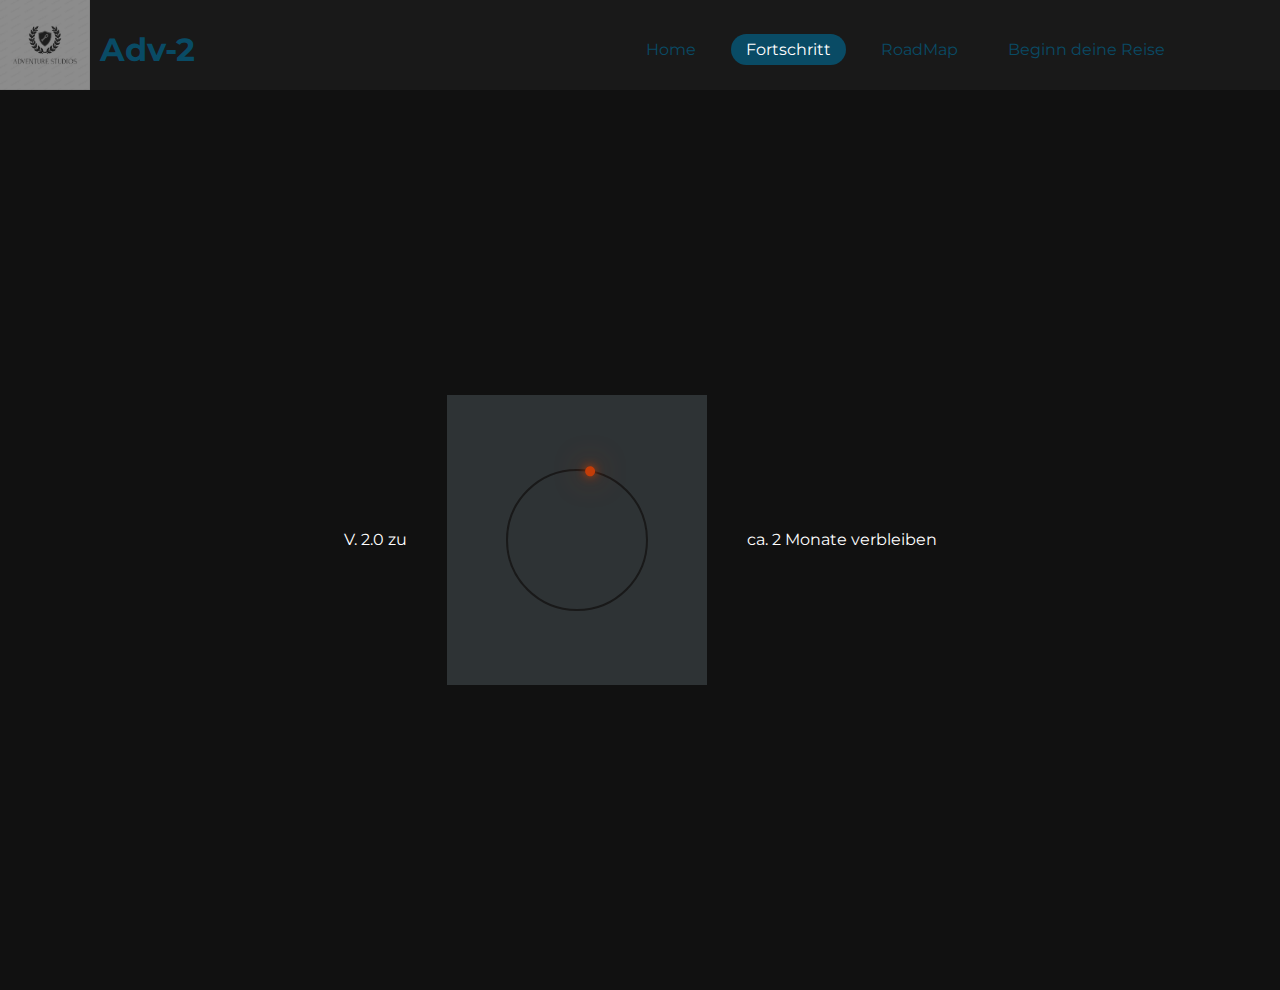
==== pg/progress.html @ a6b44a04 "Add files via upload" ====
<!DOCTYPE html>
<html lang="de">
<head>
    <meta charset="UTF-8">
    <meta http-equiv="X-UA-Compatible" content="IE=edge">
    <meta name="viewport" content="width=device-width, initial-scale=1.0">
    <link rel="stylesheet" href="style1.css">
    <title>Mc-Adv-2</title>
</head>
<body>
    <header id="header">
        <a href="#" class="logo">Adv-2</a>
        <ul>
            <li><a href="../index.html">Home</a></li>
            <li><a href="#" class="active">Fortschritt</a></li>
            <li><a href="roadmap.html">RoadMap</a></li>
            <li><a href="start.html">Beginn deine Reise</a></li>
        </ul>
    </header>
    <div class="container">
        <p>V. 2.0 zu</p>
        <div class="card">
            <div class="percent" style="--clr:#c43d08;--num:3;">
                <div class="dot"></div>
                <svg>
                    <circle cx="70" cy="70" r="70"></circle>
                    <circle cx="70" cy="70" r="70"></circle>
                </svg>
                <div class="number">
                    <h2>3,4<span>%</span></h2>
                    <p>fertiggestellt</p>
                </div>
            </div>
        </div>
        <p>ca. 2 Monate verbleiben</p>
    </div>
    <img src="../pic/Adventure_Studios.png" class="img" id="logo">
</body>
<style>
    body
    {
        background: #191919;
        color: #fff;
    }
    .container
    {
        position: relative;
        display: flex;
        justify-content: center;
        align-items: center;
        gap: 40px;
        flex-wrap: wrap;
        margin-top: 7%;
    }
    .container .card
    {
        position: relative;
        width: 260px;
        height: 290px;
        background: #2e3335;
        display: flex;
        justify-content: center;
        align-items: center;
    }
    .container .card .percent
    {
        position: relative;
        width: 150px;
        height: 150px;
    }
    .container .card .percent svg
    {
        position: relative;
        width: 150px;
        height: 150px;
        transform: rotate(270deg);
    }
    .container .card .percent svg circle
    {
        width: 100%;
        height: 100%;
        fill: transparent;
        stroke-width: 2;
        stroke: #191919;
        transform: translate(5px, 5px);
    }
    .container .card .percent svg circle:nth-child(2)
    {
        stroke: var(--clr);
        stroke-dasharray: 440;
        stroke-dashoffset: calc(440 - (440 * var(--num)) / 100);
        opacity: 0;
        animation: fadeIn 1s linear forwards;
        animation-delay: 2.5s;
    }
    @keyframes fadeIn
    {
        0%
        {
            opacity: 0;
        }
        100%
        {
            opacity: 100%;
        }
    }
    .dot
    {
        position: absolute;
        inset: 5px;
        z-index: 10;
        transform: rotate(calc(3.6deg * var(--num)));
        animation: animateDot 1.5s linear forwards;
    }
    @keyframes animateDot
    {
        0%
        {
            transform: rotate(0deg);
        }
        100%
        {
            transform: rotate(calc(3.6deg * var(--num)));
        }
    }
    .dot::before
    {
        content: '';
        position: absolute;
        top: -5px;
        left: 50%;
        transform: translateX(-50%);
        width: 10px;
        height: 10px;
        border-radius: 50%;
        background: var(--clr);

        box-shadow: 0 0 10px var(--clr),
        0 0 30px var(--clr);
    }
    .number 
    {
        position: absolute;
        inset: 0;
        display: flex;
        justify-content: center;
        align-items: center;
        flex-direction: column;
        opacity: 0;
        animation: fadeIn 1s linear forwards;
        animation-delay: 2.5s;
    }
    .number h2
    {
        display: flex;
        justify-content: center;
        align-items: center;
        color: #fff;
        font-weight: 700;
        font-size: 2.5em;
    }
    .number h2 span
    {
        font-weight: 300;
        color: #fff;
        font-size: 0.5em;
    }
    .number p
    {
        font-weight: 300;
        font-size: 0.75em;
        letter-spacing: 2px;
        text-transform: uppercase;
        color: rgba(255, 255, 255, 0.75);
    }
    .percent p
    {
        margin: 0;
        padding: 0;
    }
</style>
</html>
---- pg/style1.css ----
@import url("https://fonts.googleapis.com/css2?family=Montserrat:wght@300;500&display=swap");
* {
  margin: 0;
  padding: 0;
  box-sizing: border-box;
}
#header
{
    position: absolute;
    top: 0;
    left: 0;
    width: 100%;
    padding: 30px 100px;
    display: flex;
    justify-content: space-between;
    align-items: center;
    z-index: 10000;
}
#header .logo
{
    color: #094b65;
    font-weight: 700;
    font-size: 2em;
    text-decoration: none;
}
.img
{
  width: 90px;
  height: 90px;
  display: flex;
  position: absolute;
  bottom: 5px;
  right: 5px;
  opacity: 0.5;
}
#header ul
{
    display: flex;
    justify-content: center;
    align-items: center;
}
#header ul li
{
    list-style: none;
    margin-left: 20px;
}
#header ul li a 
{
    text-decoration: none;
    padding: 6px 15px;
    color: #094b65;
    border-radius: 20px;
}
#header ul li a:hover, 
#header ul li a.active
{
    background: #094b65;
    color: #fff;
}
img
{
    position: absolute;
    top: 0;
    left: 0;
    width: 100%;
    height: 100%;
    object-fit: cover;
    align-items: center;
}
html {
  font-family: "Montserrat";
}
.container {
  min-height: 100vh;
  width: 100%;
  display: flex;
  align-items: center;
  justify-content: center;
  padding: 100px 0;
  background-color: #111;
}
.timeline {
  width: 80%;
  height: auto;
  max-width: 800px;
  margin: 0 auto;
  position: relative;
}

.timeline ul {
  list-style: none;
}
.timeline ul li {
  padding: 20px;
  background-color: #1e1f22;
  color: white;
  border-radius: 10px;
  margin-bottom: 20px;
}
.timeline ul li:last-child {
  margin-bottom: 0;
}
.timeline-content h1 {
  font-weight: 500;
  font-size: 25px;
  line-height: 30px;
  margin-bottom: 10px;
}
.timeline-content p {
  font-size: 16px;
  line-height: 30px;
  font-weight: 300;
}
.timeline-content .date {
  font-size: 12px;
  font-weight: 300;
  margin-bottom: 10px;
  letter-spacing: 2px;
}
@media only screen and (min-width: 768px) {
  .timeline:before {
    content: "";
    position: absolute;
    top: 0;
    left: 50%;
    transform: translateX(-50%);
    width: 2px;
    height: 100%;
    background-color: gray;
  }
  .timeline ul li {
    width: 50%;
    position: relative;
    margin-bottom: 50px;
  }
  .timeline ul li:nth-child(odd) {
    float: left;
    clear: right;
    transform: translateX(-30px);
    border-radius: 20px 0px 20px 20px;
  }
  .timeline ul li:nth-child(even) {
    float: right;
    clear: left;
    transform: translateX(30px);
    border-radius: 0px 20px 20px 20px;
  }
  .timeline ul li::before {
    content: "";
    position: absolute;
    height: 20px;
    width: 20px;
    border-radius: 50%;
    background-color: gray;
    top: 0px;
  }
  .timeline ul li:nth-child(odd)::before {
    transform: translate(50%, -50%);
    right: -30px;
  }
  .timeline ul li:nth-child(even)::before {
    transform: translate(-50%, -50%);
    left: -30px;
  }
  .timeline-content .date {
    position: absolute;
    top: -30px;
  }
  .timeline ul li:hover::before {
    background-color: aqua;
  }
}
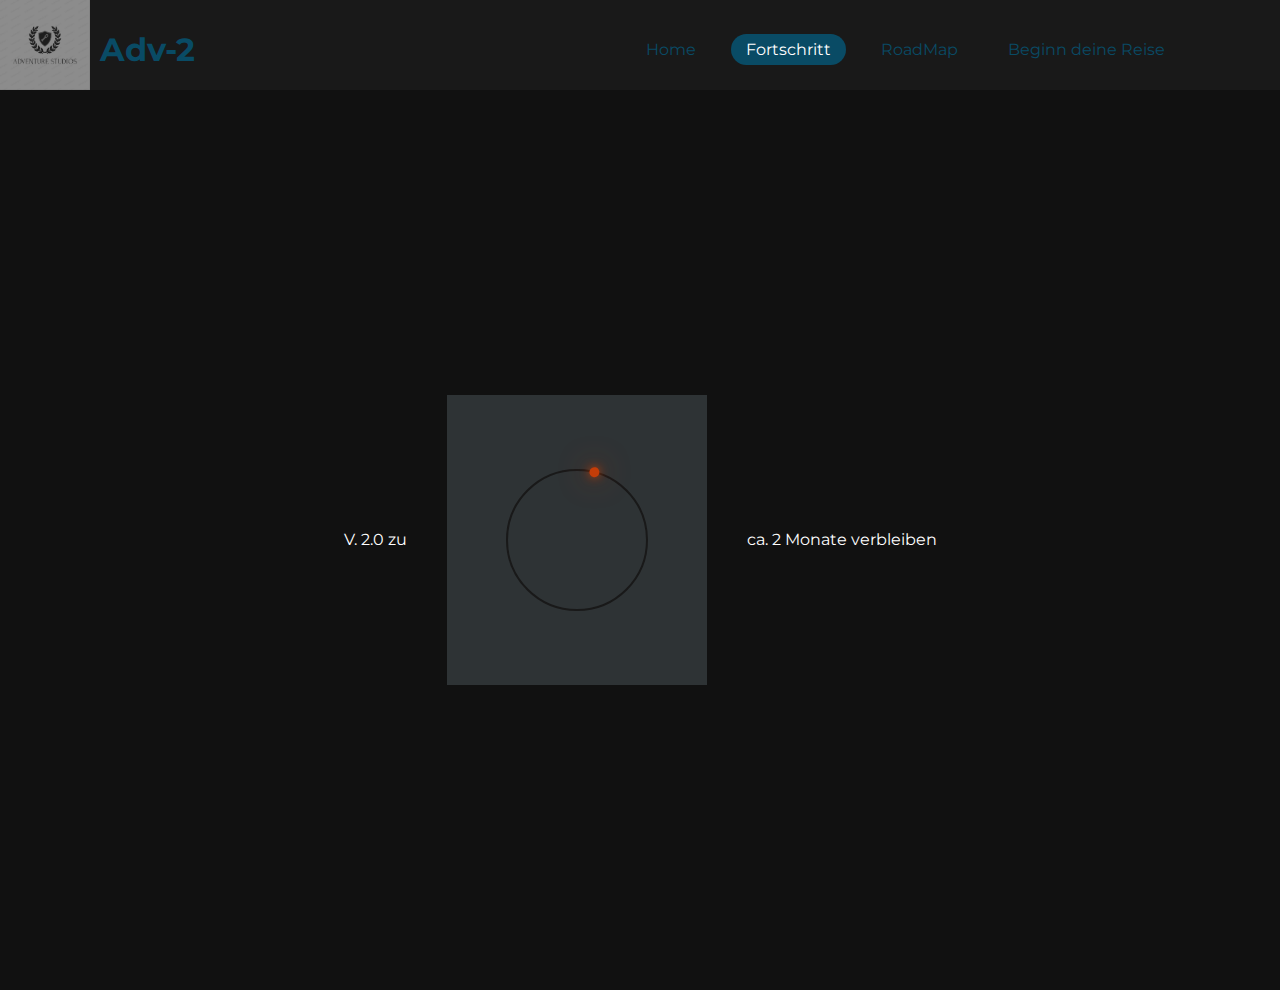
==== commit 500fe692: "Update progress.html" ====
--- a/pg/progress.html
+++ b/pg/progress.html
@@ -20,14 +20,14 @@
     <div class="container">
         <p>V. 2.0 zu</p>
         <div class="card">
-            <div class="percent" style="--clr:#c43d08;--num:3;">
+            <div class="percent" style="--clr:#c43d08;--num:4;">
                 <div class="dot"></div>
                 <svg>
                     <circle cx="70" cy="70" r="70"></circle>
                     <circle cx="70" cy="70" r="70"></circle>
                 </svg>
                 <div class="number">
-                    <h2>3,4<span>%</span></h2>
+                    <h2>3,6<span>%</span></h2>
                     <p>fertiggestellt</p>
                 </div>
             </div>
@@ -179,4 +179,4 @@
         padding: 0;
     }
 </style>
-</html>+</html>
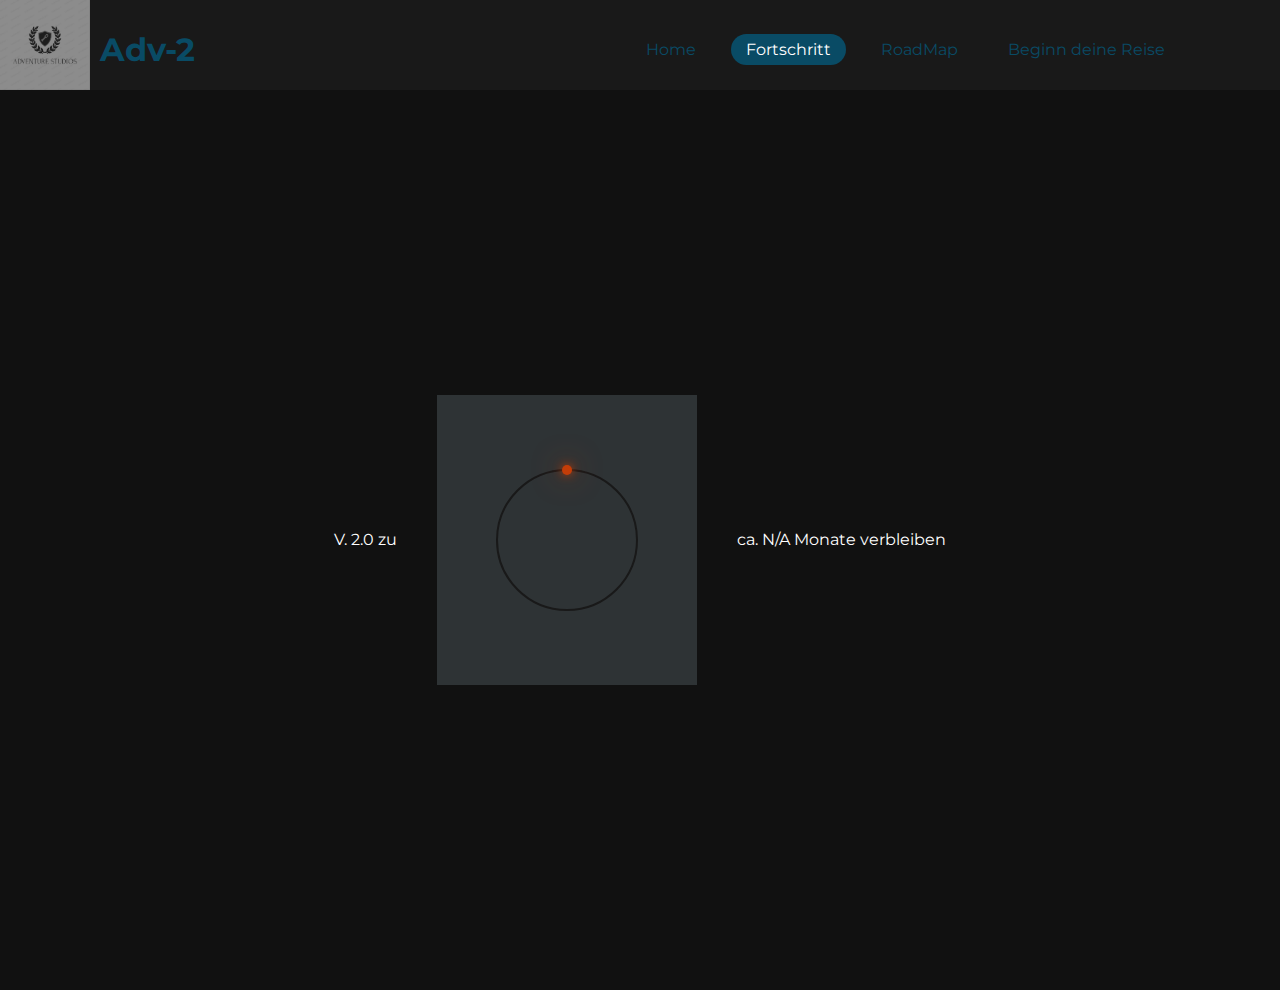
==== commit c9229c1c: "Update progress.html" ====
--- a/pg/progress.html
+++ b/pg/progress.html
@@ -20,19 +20,19 @@
     <div class="container">
         <p>V. 2.0 zu</p>
         <div class="card">
-            <div class="percent" style="--clr:#c43d08;--num:4;">
+            <div class="percent" style="--clr:#c43d08;--num:0;">
                 <div class="dot"></div>
                 <svg>
                     <circle cx="70" cy="70" r="70"></circle>
                     <circle cx="70" cy="70" r="70"></circle>
                 </svg>
                 <div class="number">
-                    <h2>3,6<span>%</span></h2>
+                    <h2>--<span>%</span></h2>
                     <p>fertiggestellt</p>
                 </div>
             </div>
         </div>
-        <p>ca. 2 Monate verbleiben</p>
+        <p>ca. N/A Monate verbleiben</p>
     </div>
     <img src="../pic/Adventure_Studios.png" class="img" id="logo">
 </body>
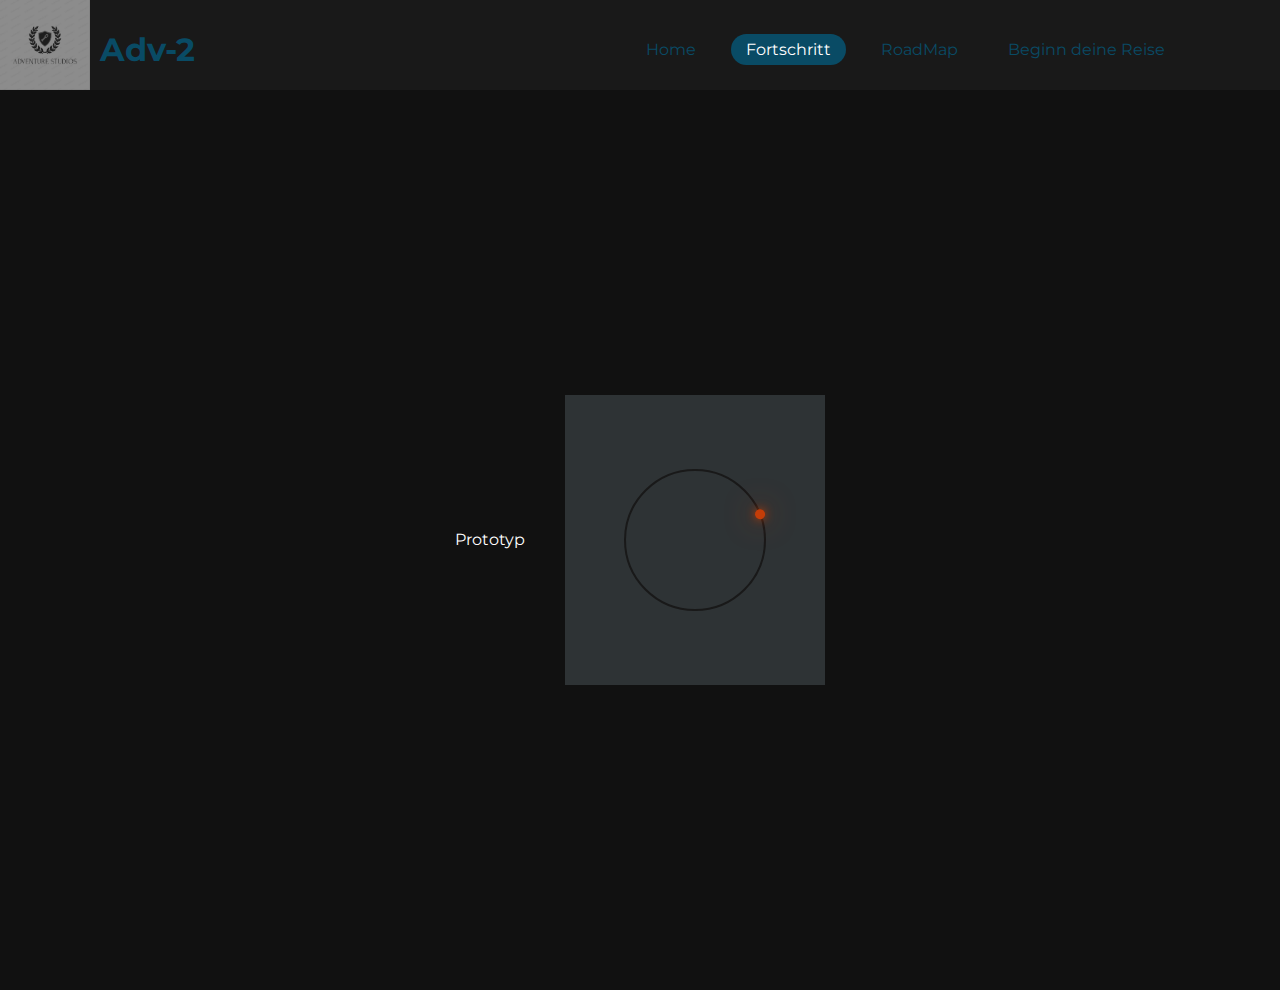
==== commit 724cc3d1: "Update progress.html" ====
--- a/pg/progress.html
+++ b/pg/progress.html
@@ -18,21 +18,20 @@
         </ul>
     </header>
     <div class="container">
-        <p>V. 2.0 zu</p>
+        <p>Prototyp</p>
         <div class="card">
-            <div class="percent" style="--clr:#c43d08;--num:0;">
+            <div class="percent" style="--clr:#c43d08;--num:19;">
                 <div class="dot"></div>
                 <svg>
                     <circle cx="70" cy="70" r="70"></circle>
                     <circle cx="70" cy="70" r="70"></circle>
                 </svg>
                 <div class="number">
-                    <h2>--<span>%</span></h2>
+                    <h2>19<span>%</span></h2>
                     <p>fertiggestellt</p>
                 </div>
             </div>
         </div>
-        <p>ca. N/A Monate verbleiben</p>
     </div>
     <img src="../pic/Adventure_Studios.png" class="img" id="logo">
 </body>
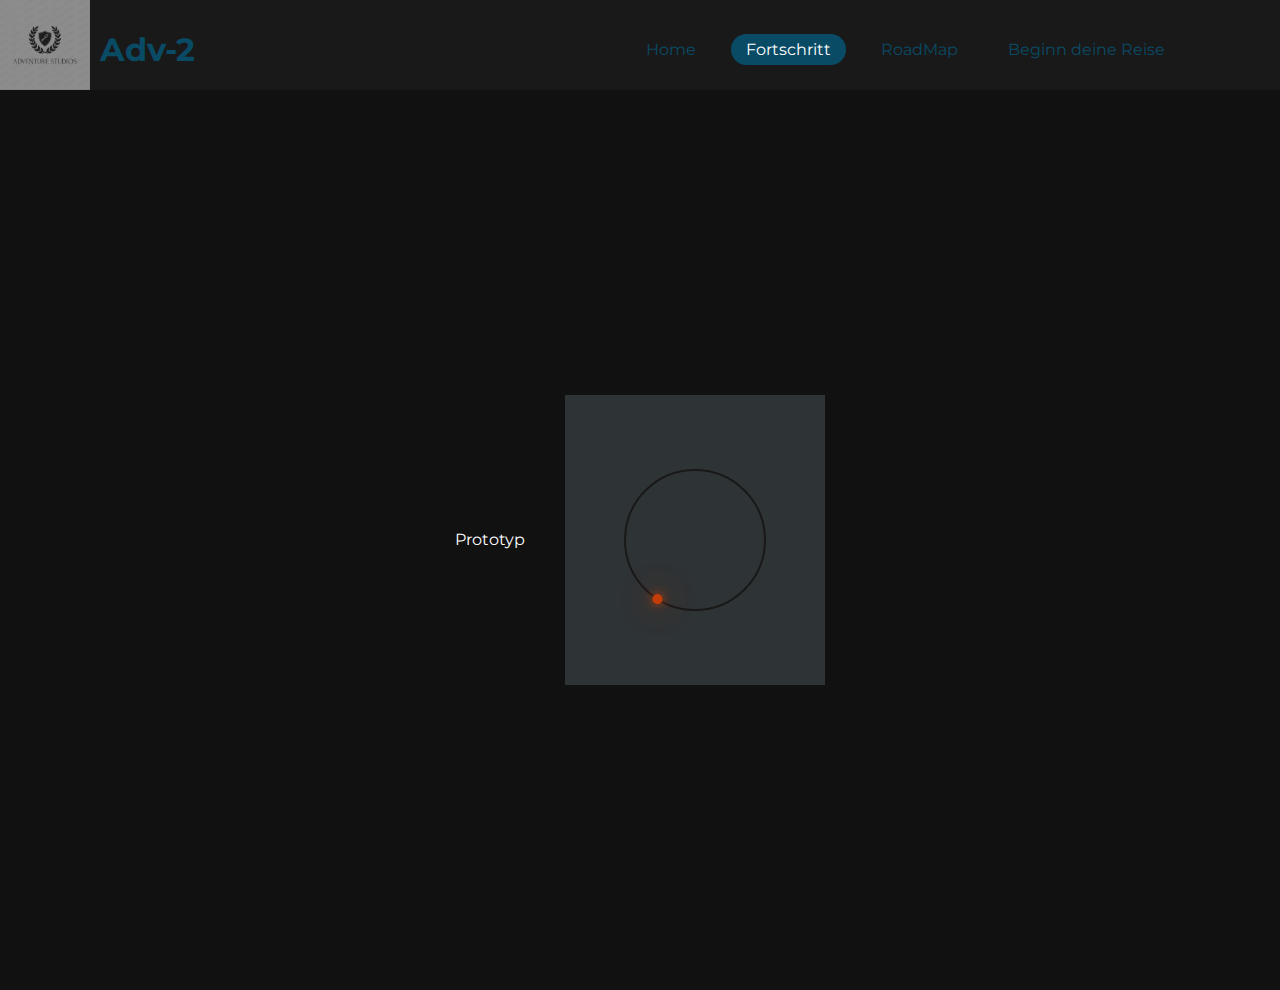
==== commit c5c73bc2: "Update progress.html" ====
--- a/pg/progress.html
+++ b/pg/progress.html
@@ -20,14 +20,14 @@
     <div class="container">
         <p>Prototyp</p>
         <div class="card">
-            <div class="percent" style="--clr:#c43d08;--num:19;">
+            <div class="percent" style="--clr:#c43d08;--num:59;">
                 <div class="dot"></div>
                 <svg>
                     <circle cx="70" cy="70" r="70"></circle>
                     <circle cx="70" cy="70" r="70"></circle>
                 </svg>
                 <div class="number">
-                    <h2>19<span>%</span></h2>
+                    <h2>59<span>%</span></h2>
                     <p>fertiggestellt</p>
                 </div>
             </div>
